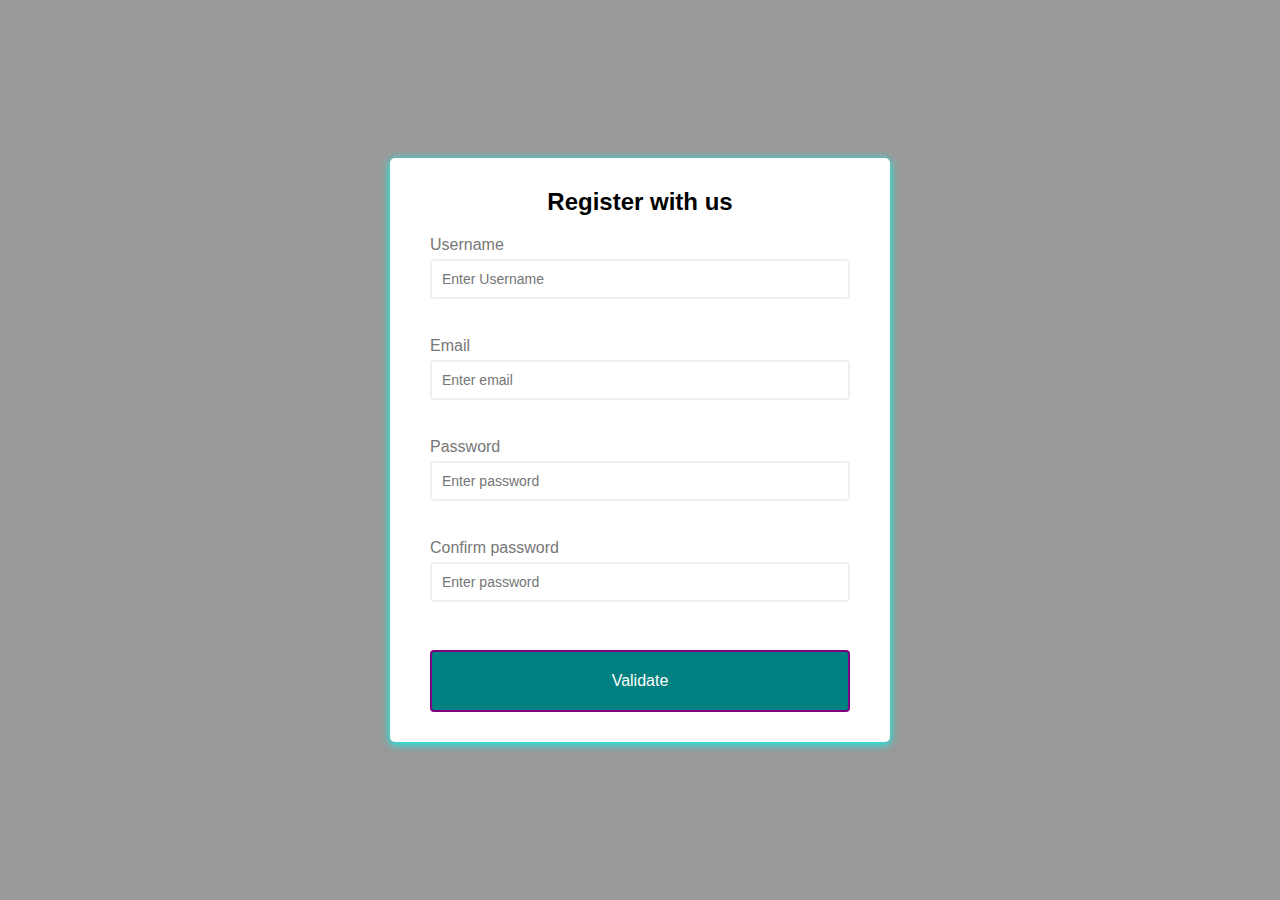
==== Forum.html @ e483945b "Update Forum.html" ====
<!DOCTYPE html>
<html lang="en">
<head>
    <meta charset="UTF-8">
    <meta http-equiv="X-UA-Compatible" content="IE=edge">
    <meta name="viewport" content="width=device-width, initial-scale=1.0">
    <link rel="stylesheet" href="style.css">
    <title>Forum Validator</title>
</head>
<body>
<div class="container">
    <form id="form" class="form">
        <h2>Register with us </h2>
        <div class="form-control">
            <label for="username">Username</label>
            <input type="text" id="username" placeholder="Enter Username">
            <small>Error Message</small>
        </div>
        <div class="form-control">
            <label for="email">Email</label>
            <input type="text" id="email" placeholder="Enter email">
            <small>Error Message</small>
        </div>
        <div class="form-control">
            <label for="password">Password</label>
            <input type="password" id="password" placeholder="Enter password">
            <small>Error Message</small>
        </div>
        <div class="form-control">
            <label for="password2">Confirm password</label>
            <input type="password" id="password2" placeholder="Enter password">
            <small>Error Message</small>
        </div>
        <button class="form-button">Validate</button>
    </form>
    </div>
    <script src="main.js"></script>
</body>
</html>
---- style.css ----
@import url('https://fonts.googleapis.com/css2?family=Sawarabi+Mincho&display=swap');

/*
Color variables to use later
    :root {
        --success-color: #2ECC71;
        --error-color #E74C3C;      
*/

:root {                            
    --success-color: #2ecc00;
    --error-color: #E74C3C; 
}

* {
    box-sizing:border-box;
}

body {
    background-color: #999 ;
    font-family: "Sawarabi" , sans-serif ;
    display:flex;
    align-items: center;
    justify-content: center;
    min-height: 100vh;
    margin: 0;
}

.container {
    background-color: #fff;
    border-radius: 5px;
    box-shadow: 0 2px 10px rgb(0, 255, 242);
    width: 500px;
}

h2 {
    text-align: center;
    margin: 0 0 20px;
}

.form {
    padding: 30px 40px;
}

.form-control {
    margin-bottom: 10px;
    padding-bottom: 28px;
    position: relative;
}


/* adding this line of code below changed
username email passwword etc to a light grey "777"
*/
.form-control label {
    color: #777;
    display: block;
    margin-bottom: 5px;
}

.form-control input {
    border: 2px solid #f0f0f0;
    border-radius: 4px; /* smoothes edges on borders */
    display: block;
    width: 100%; /* using all available space */
    padding: 10px;
    font-size: 14px;
}

.form-control input:focus {
    outline:0; /* takes out the outline when seleceted box */
    border-color:rgb(201, 125, 201); /* turning the outline box to selected color */
}

.form-control:success input {
    border-color: var(--success-color);
}

.form-control.error input {
    border-color: var(--error-color);
}

.form-control small {
    color: var(--error-color);
    position:absolute;
    bottom: 0;
    left: 0;
    visibility: hidden; /* hides error message */
}

.form-control.error small {
    visibility: visible;
}

.form-button {
    cursor: button;
    background-color: teal;
    border: 2px solid purple;
    border-radius: 4px;
    color: white;
    display: block;
    font-size: 16px;
    padding: 20px;
    margin-top: 20px;
    width: 100%;
}
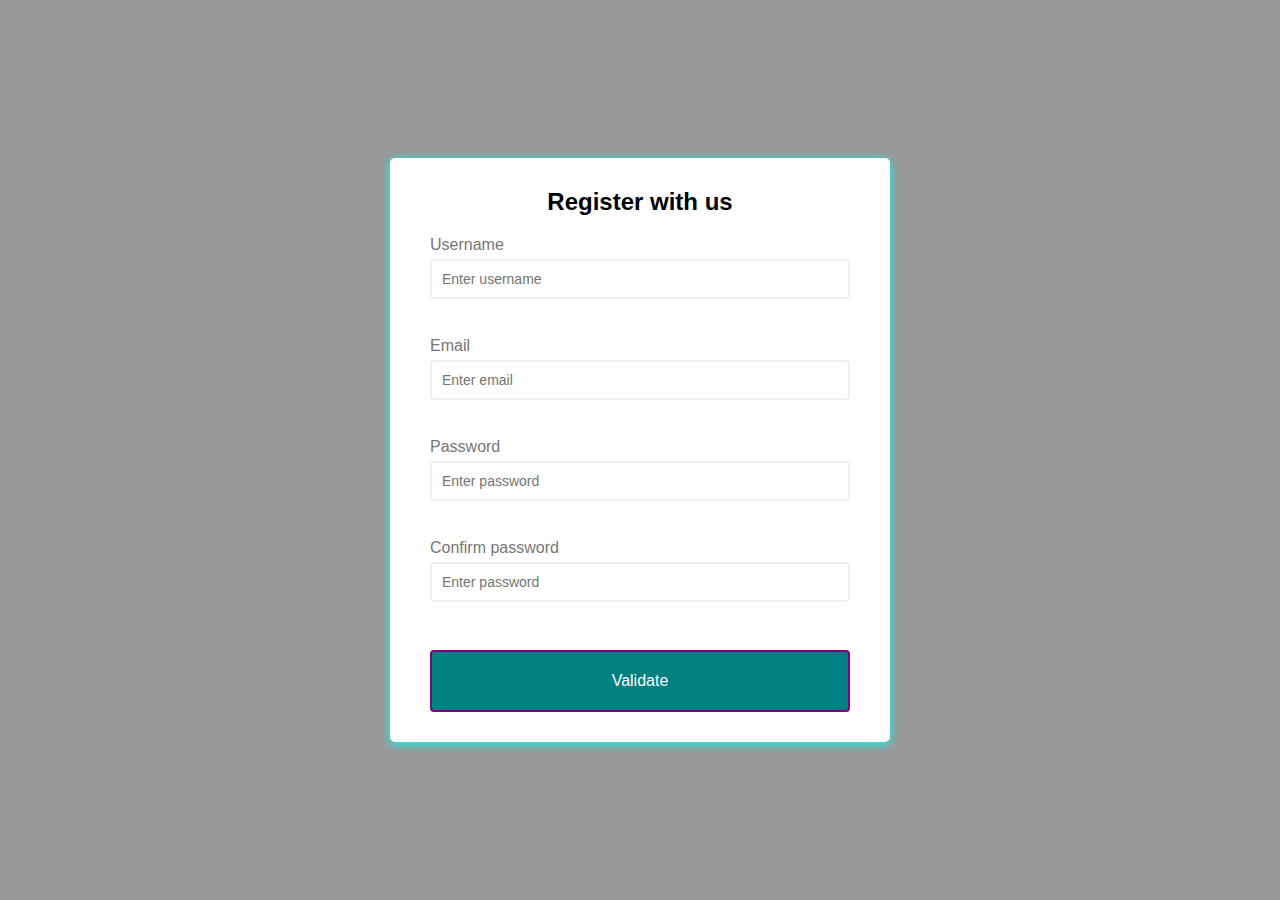
==== commit 6421021e: "Update Forum.html" ====
--- a/Forum.html
+++ b/Forum.html
@@ -13,7 +13,7 @@
         <h2>Register with us </h2>
         <div class="form-control">
             <label for="username">Username</label>
-            <input type="text" id="username" placeholder="Enter Username">
+            <input type="text" id="username" placeholder="Enter username">
             <small>Error Message</small>
         </div>
         <div class="form-control">
